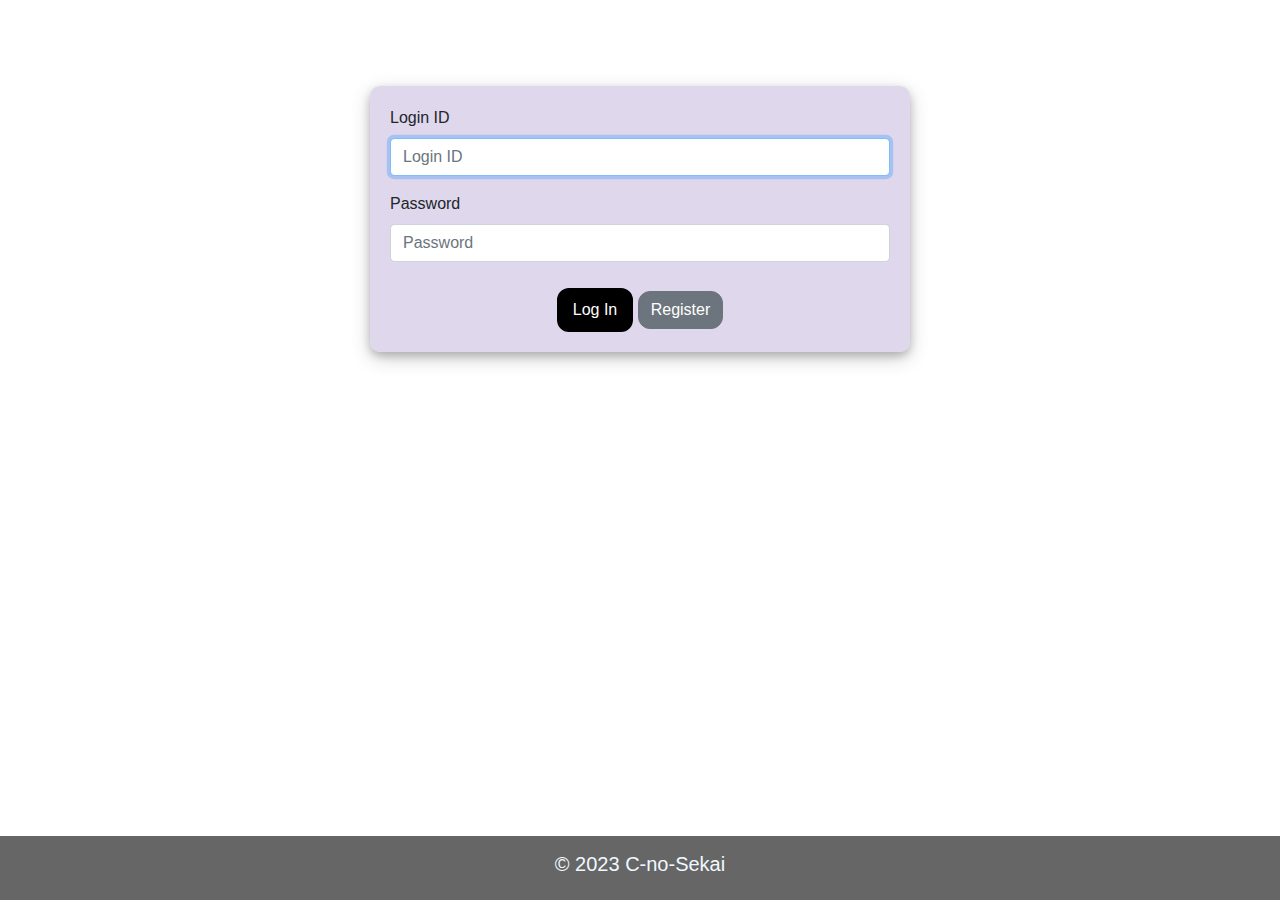
==== index.html @ 24776a82 "Front End Push" ====
<!DOCTYPE html>
<html>

<head>
    <title>NUSTians PENDING</title>
    <link rel="stylesheet" href="https://maxcdn.bootstrapcdn.com/bootstrap/4.0.0/css/bootstrap.min.css" />
    <link rel="stylesheet" href="css/index.css" />
    <link rel="stylesheet" href="css/main.css">
    <link rel="stylesheet" href="css/master.css">
    <meta name="viewport" content="width=device-width, initial-scale=1.0" />
</head>

<body>
    <div class="container">
        <div class="row">
            <div class="col-md-6 offset-md-3">
                <div class="card gridcard">
                    <div class="card-body">
                        <form id="login_form" onsubmit="return false">
                            <div class="form-group">
                                <label for="login">Login ID</label>
                                <input id="login" type="text" class="form-control" required="required"
                                    placeholder="Login ID" name="login" autofocus="autofocus" />
                            </div>
                            <div class="form-group">
                                <label for="password">Password</label>
                                <input id="password" type="password" class="form-control" required="required"
                                    placeholder="Password" name="password" />
                            </div>
                            <div id="incorrect_pass" class="text-danger" style="display: none">
                                Entered Username or Password is Incorrect
                            </div>
                            <div class="text-center">
                                <button class="btn effect01" type="submit" name="login" onclick="validate()">
                                    Log In
                                </button>
                                <button class="btn btn-secondary" type="submit" name="login" onclick="register()">
                                    Register
                                </button>
                            </div>
                        </form>
                    </div>
                </div>
            </div>
        </div>
    </div>
    <footer>
        <div class="footer p-3">
            <p class="justify-content-center h5 " style="color:aliceblue">© 2023 C-no-Sekai </p>
        </div>
    </footer>
</body>
<script src="js/index.js"></script>

</html>
---- css/index.css ----
/* body {
    
    background: url("https://coolwallpapers.me/picsup/5053405-rimuru-tempest.jpg") no-repeat center center fixed;
    background-size: cover;
}

.login_form {
    background-color: rgb(0, 0, 0, 0.6);
    text-align:center;
    margin: auto;
    margin-top:16%;
    margin-bottom:auto;
    width:50%;
    height:50%;
    border: black solid 1px;
    border-radius: 10px;
    padding:1%;
}

.login, .password, .remember_me {
    margin:0;
    padding:5px;
}

#login, #password {
    width: 30vw;
    font-size: large;
}

.remember_me {
    padding-top: 6px;
    padding-bottom:10px;
}
#checkbox {
    display:inline-block;
}

#remember_text {
    color:bisque;
    display:inline-block;
    font-size: large;
}


.submit_button {
    width: 25vw;
    background: rgb(0, 13, 120);
    border-radius: 12px;
    border: none;
    padding: 0;
    cursor: pointer;
    outline-offset: 4px;
}

.button_text {
    display: block;
    padding: 12px 42px;
    border-radius: 12px;
    font-size: 1.25rem;
    background: rgb(0, 13, 145);
    color: white;
    transform: translateY(-6px);
}
.submit_button:active .button_text {
    transform: translateY(-2px);
}


#incorrect_pass {
    display: none;
    color: red;
    font-size: large;
    padding-top: 0;
    margin-top: 0;
    margin-bottom: 10px;
} */



body {
    background: url("https://coolwallpapers.me/picsup/5053405-rimuru-tempest.jpg") no-repeat center center fixed;
    background-size: cover;
}
.card {
    margin-top: 16%;
    border-radius: 10px;
    border: none;
    box-shadow: 0 4px 8px 0 rgba(0, 0, 0, 0.2), 0 6px 20px 0 rgba(0, 0, 0, 0.19);
}
.btn {
    border-radius: 12px;
    margin-top: 10px;
}
.footer {
    position: absolute;
    bottom: 0;
    left: 0;
    background-color: rgba(0, 0, 0, 0.6);
    color: aliceblue;
    width: 100%;
    padding: 0;
    text-align: center;
}
---- css/main.css ----
.footer {
    position:absolute;
    bottom:0px;
    left:0px;
    background-color: rgb(0, 0, 0, 0.6);
    color:aliceblue;
    display:block;
    width: 100%;
    padding:0;
    margin:auto;
    text-align: center;
    /* border: solid black;
    border-radius: 10px; */
}
.welcome_message {
    background: rgb(125, 125, 125, 0.5);
    color: red;
    text-align: center;
    font-size: 5vh;
    width: max-content;
    border: solid black;
    border-radius: 10px;
    padding: 2px 50px 2px 50px;
    margin-left: auto;
    margin-right: auto;
}

.gridcard {
    background-color: rgba(210, 200, 230, 0.7);
}
---- css/master.css ----
.btn1 {
    letter-spacing: 0.1em;
    cursor: pointer;
    font-size: 12px;
    font-weight: 400;
    line-height: 45px;
    max-width: 160px;
    position: relative;
    text-decoration: none;
    text-transform: uppercase;
    width: 100%;
    padding: 0px 0px;

}

.btn1:hover {
    color: #0f000f;
}

.effect01 {
    color: #fff;
    border: 4px solid #000;
    box-shadow: 0px 0px 0px 1px #000 inset;
    background-color: #000;
    overflow: hidden;
    position: relative;
    transition: all 0.3s ease-in-out;
}

.effect01:hover {
    border: 4px solid #666;
    background-color: #FFF;
    box-shadow: 0px 0px 0px 4px #EEE inset;
    color:rgba(0, 0, 0, 0.65)
}

.effect01 span {
    transition: all 0.2s ease-out;
    z-index: 2;
}

.effect01:hover span {
    letter-spacing: 0.13em;
    color: #333;
}

.effect01:after {
    background: #FFF;
    border: 0px solid #000;
    content: "";
    height: 155px;
    left: -75px;
    opacity: .8;
    position: absolute;
    top: -50px;
    -webkit-transform: rotate(35deg);
    transform: rotate(35deg);
    width: 50px;
    transition: all 1s cubic-bezier(0.075, 0.82, 0.165, 1); /*easeOutCirc*/
    z-index: 1;
}

.effect01:hover:after {
    background: #FFF;
    border: 20px solid #000;
    opacity: 0;
    left: 120%;
    -webkit-transform: rotate(40deg);
    transform: rotate(40deg);
}


.button-6 {
    align-items: center;
    background-color: #FFFFFF;
    border: 1px solid rgba(0, 0, 0, 0.1);
    border-radius: .25rem;
    box-shadow: rgba(0, 0, 0, 0.02) 0 1px 3px 0;
    box-sizing: border-box;
    color: rgba(0, 0, 0, 0.85);
    cursor: pointer;
    display: inline-flex;
    font-family: system-ui, -apple-system, system-ui, "Helvetica Neue", Helvetica, Arial, sans-serif;
    font-size: 16px;
    font-weight: 600;
    justify-content: center;
    line-height: 1.25;
    margin: 0;
    min-height: 3rem;
    padding: calc(.875rem - 1px) calc(1.5rem - 1px);
    position: relative;
    text-decoration: none;
    transition: all 250ms;
    user-select: none;
    -webkit-user-select: none;
    touch-action: manipulation;
    vertical-align: baseline;
    width: auto;
}

.button-6:hover,
.button-6:focus {
    border-color: rgba(0, 0, 0, 0.15);
    box-shadow: rgba(0, 0, 0, 0.1) 0 4px 12px;
    color: rgba(0, 0, 0, 0.65);
}

.button-6:hover {
    transform: translateY(-1px);
}

.button-6:active {
    background-color: #F0F0F1;
    border-color: rgba(0, 0, 0, 0.15);
    box-shadow: rgba(0, 0, 0, 0.06) 0 2px 4px;
    color: rgba(0, 0, 0, 0.65);
    transform: translateY(0);
}
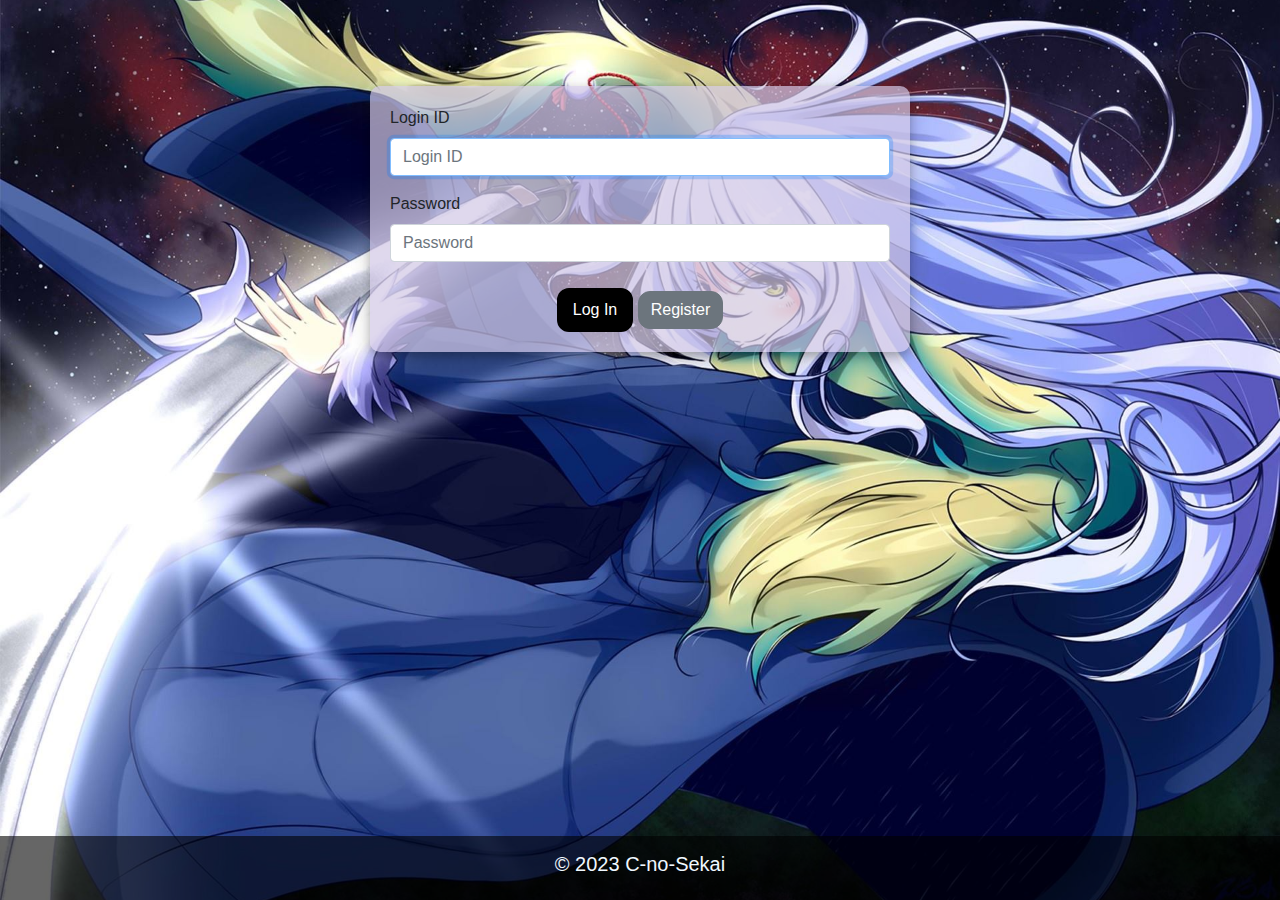
==== commit 80a8d267: "Version 1, website in now responsive, and the api's have been tested, the data flow is working as it" ====
--- a/index.html
+++ b/index.html
@@ -1,55 +1,85 @@
 <!DOCTYPE html>
 <html>
+  <head>
+    <title>NUSTians PENDING</title>
+    <link
+      rel="stylesheet"
+      href="https://maxcdn.bootstrapcdn.com/bootstrap/4.0.0/css/bootstrap.min.css"
+    />
+    <link rel="stylesheet" href="css/index.css" />
+    <link rel="stylesheet" href="css/main.css" />
+    <link rel="stylesheet" href="css/master.css" />
+    <meta name="viewport" content="width=device-width, initial-scale=1.0" />
+  </head>
 
-<head>
-    <title>NUSTians PENDING</title>
-    <link rel="stylesheet" href="https://maxcdn.bootstrapcdn.com/bootstrap/4.0.0/css/bootstrap.min.css" />
-    <link rel="stylesheet" href="css/index.css" />
-    <link rel="stylesheet" href="css/main.css">
-    <link rel="stylesheet" href="css/master.css">
-    <meta name="viewport" content="width=device-width, initial-scale=1.0" />
-</head>
-
-<body>
+  <body>
     <div class="container">
-        <div class="row">
-            <div class="col-md-6 offset-md-3">
-                <div class="card gridcard">
-                    <div class="card-body">
-                        <form id="login_form" onsubmit="return false">
-                            <div class="form-group">
-                                <label for="login">Login ID</label>
-                                <input id="login" type="text" class="form-control" required="required"
-                                    placeholder="Login ID" name="login" autofocus="autofocus" />
-                            </div>
-                            <div class="form-group">
-                                <label for="password">Password</label>
-                                <input id="password" type="password" class="form-control" required="required"
-                                    placeholder="Password" name="password" />
-                            </div>
-                            <div id="incorrect_pass" class="text-danger" style="display: none">
-                                Entered Username or Password is Incorrect
-                            </div>
-                            <div class="text-center">
-                                <button class="btn effect01" type="submit" name="login" onclick="validate()">
-                                    Log In
-                                </button>
-                                <button class="btn btn-secondary" type="submit" name="login" onclick="register()">
-                                    Register
-                                </button>
-                            </div>
-                        </form>
-                    </div>
+      <div class="row">
+        <div class="col-md-6 offset-md-3">
+          <div class="card gridcard">
+            <div class="card-body">
+              <form id="login_form" onsubmit="return false">
+                <div class="form-group">
+                  <label for="login">Login ID</label>
+                  <input
+                    id="login"
+                    type="text"
+                    class="form-control"
+                    required="required"
+                    placeholder="Login ID"
+                    name="login"
+                    autofocus="autofocus"
+                  />
                 </div>
+                <div class="form-group">
+                  <label for="password">Password</label>
+                  <input
+                    id="password"
+                    type="password"
+                    class="form-control"
+                    required="required"
+                    placeholder="Password"
+                    name="password"
+                  />
+                </div>
+                <div
+                  id="incorrect_pass"
+                  class="text-danger"
+                  style="display: none"
+                >
+                  Entered Username or Password is Incorrect
+                </div>
+                <div class="text-center">
+                  <button
+                    class="btn effect01"
+                    type="submit"
+                    name="login"
+                    onclick="validate()"
+                  >
+                    Log In
+                  </button>
+                  <button
+                    class="btn btn-secondary"
+                    type="submit"
+                    name="login"
+                    onclick="register()"
+                  >
+                    Register
+                  </button>
+                </div>
+              </form>
             </div>
+          </div>
         </div>
+      </div>
     </div>
     <footer>
-        <div class="footer p-3">
-            <p class="justify-content-center h5 " style="color:aliceblue">© 2023 C-no-Sekai </p>
-        </div>
+      <div class="footer p-3">
+        <p class="justify-content-center h5" style="color: aliceblue">
+          © 2023 C-no-Sekai
+        </p>
+      </div>
     </footer>
-</body>
-<script src="js/index.js"></script>
-
-</html>+  </body>
+  <script src="js/index.js"></script>
+</html>
--- a/css/index.css
+++ b/css/index.css
@@ -1,103 +1,94 @@
-/* body {
-    
-    background: url("https://coolwallpapers.me/picsup/5053405-rimuru-tempest.jpg") no-repeat center center fixed;
-    background-size: cover;
+body {
+  background: url("../images/Rimuru\ Tempest\ Login.jpg") no-repeat center
+    center fixed;
+  background-size: cover;
+}
+.card {
+  margin-top: 16%;
+  border-radius: 10px;
+  border: none;
+  box-shadow: 0 4px 8px 0 rgba(0, 0, 0, 0.2), 0 6px 20px 0 rgba(0, 0, 0, 0.19);
+}
+.btn {
+  border-radius: 12px;
+  margin-top: 10px;
+}
+.footer {
+  position: absolute;
+  bottom: 0;
+  left: 0;
+  background-color: rgba(0, 0, 0, 0.6);
+  color: aliceblue;
+  width: 100%;
+  padding: 0;
+  text-align: center;
+}
+.btn1 {
+  letter-spacing: 0.1em;
+  cursor: pointer;
+  font-size: 12px;
+  font-weight: 400;
+  line-height: 45px;
+  max-width: 160px;
+  position: relative;
+  text-decoration: none;
+  text-transform: uppercase;
+  width: 100%;
+  padding: 0px 0px;
 }
 
-.login_form {
-    background-color: rgb(0, 0, 0, 0.6);
-    text-align:center;
-    margin: auto;
-    margin-top:16%;
-    margin-bottom:auto;
-    width:50%;
-    height:50%;
-    border: black solid 1px;
-    border-radius: 10px;
-    padding:1%;
+.btn1:hover {
+  color: #0f000f;
 }
 
-.login, .password, .remember_me {
-    margin:0;
-    padding:5px;
+.effect01 {
+  color: #fff;
+  border: 4px solid #000;
+  box-shadow: 0px 0px 0px 1px #000 inset;
+  background-color: #000;
+  overflow: hidden;
+  position: relative;
+  transition: all 0.3s ease-in-out;
 }
 
-#login, #password {
-    width: 30vw;
-    font-size: large;
+.effect01:hover {
+  border: 4px solid #666;
+  background-color: #fff;
+  box-shadow: 0px 0px 0px 4px #eee inset;
+  color: rgba(0, 0, 0, 0.65);
 }
 
-.remember_me {
-    padding-top: 6px;
-    padding-bottom:10px;
-}
-#checkbox {
-    display:inline-block;
+.effect01 span {
+  transition: all 0.2s ease-out;
+  z-index: 2;
 }
 
-#remember_text {
-    color:bisque;
-    display:inline-block;
-    font-size: large;
+.effect01:hover span {
+  letter-spacing: 0.13em;
+  color: #333;
 }
 
-
-.submit_button {
-    width: 25vw;
-    background: rgb(0, 13, 120);
-    border-radius: 12px;
-    border: none;
-    padding: 0;
-    cursor: pointer;
-    outline-offset: 4px;
+.effect01:after {
+  background: #fff;
+  border: 0px solid #000;
+  content: "";
+  height: 155px;
+  left: -75px;
+  opacity: 0.8;
+  position: absolute;
+  top: -50px;
+  -webkit-transform: rotate(35deg);
+  transform: rotate(35deg);
+  width: 50px;
+  transition: all 1s cubic-bezier(0.075, 0.82, 0.165, 1); /*easeOutCirc*/
+  z-index: 1;
 }
 
-.button_text {
-    display: block;
-    padding: 12px 42px;
-    border-radius: 12px;
-    font-size: 1.25rem;
-    background: rgb(0, 13, 145);
-    color: white;
-    transform: translateY(-6px);
+.effect01:hover:after {
+  background: #fff;
+  border: 20px solid #000;
+  opacity: 0;
+  left: 120%;
+  -webkit-transform: rotate(40deg);
+  transform: rotate(40deg);
 }
-.submit_button:active .button_text {
-    transform: translateY(-2px);
-}
-
-
-#incorrect_pass {
-    display: none;
-    color: red;
-    font-size: large;
-    padding-top: 0;
-    margin-top: 0;
-    margin-bottom: 10px;
-} */
-
-
-
-body {
-    background: url("https://coolwallpapers.me/picsup/5053405-rimuru-tempest.jpg") no-repeat center center fixed;
-    background-size: cover;
-}
-.card {
-    margin-top: 16%;
-    border-radius: 10px;
-    border: none;
-    box-shadow: 0 4px 8px 0 rgba(0, 0, 0, 0.2), 0 6px 20px 0 rgba(0, 0, 0, 0.19);
-}
-.btn {
-    border-radius: 12px;
-    margin-top: 10px;
-}
-.footer {
-    position: absolute;
-    bottom: 0;
-    left: 0;
-    background-color: rgba(0, 0, 0, 0.6);
-    color: aliceblue;
-    width: 100%;
-    padding: 0;
-    text-align: center;
-}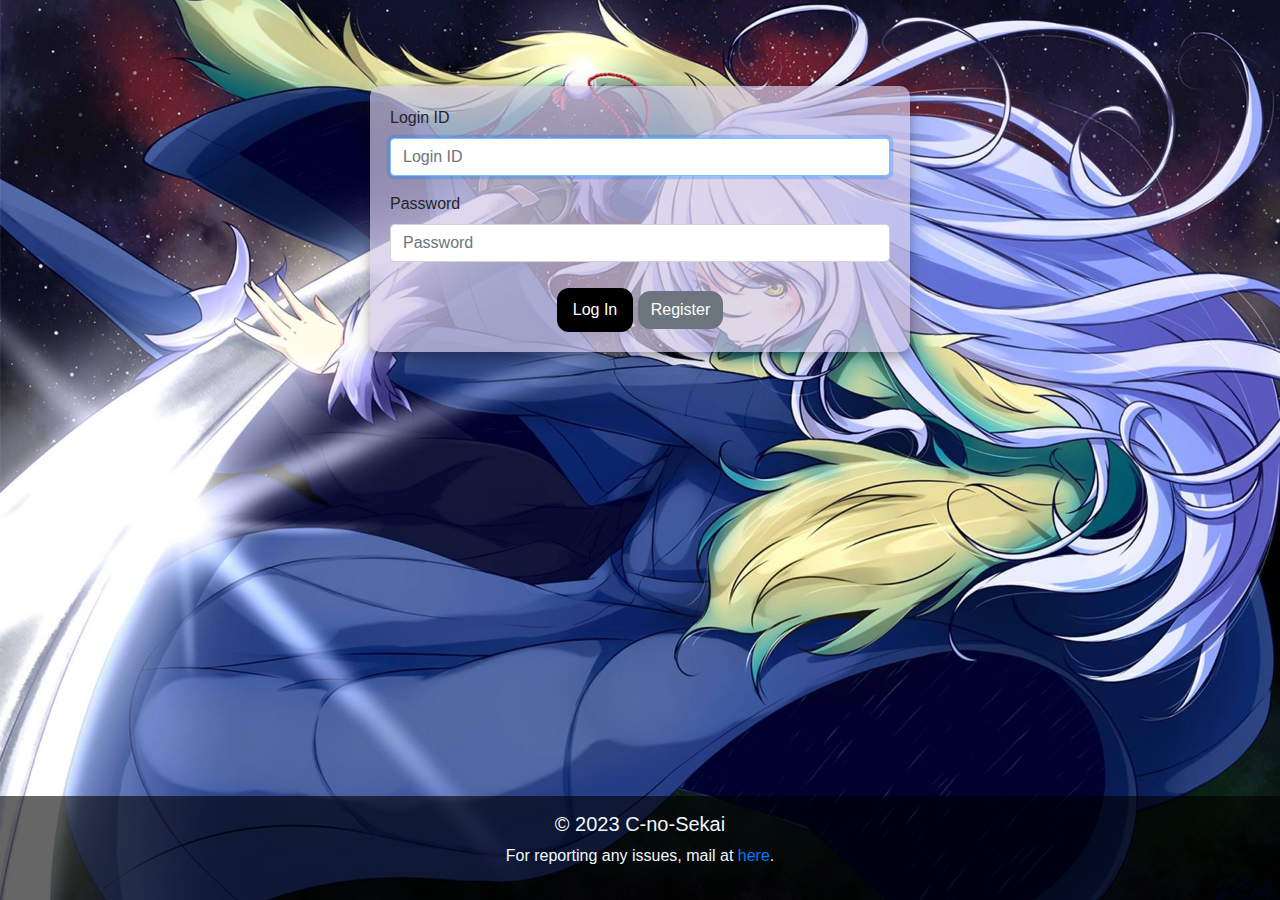
==== commit 0f5c0bac: "Footer bug fix" ====
--- a/index.html
+++ b/index.html
@@ -1,14 +1,13 @@
 <!DOCTYPE html>
 <html>
   <head>
-    <title>NUSTians PENDING</title>
+    <title>Login My Slaves</title>
     <link
       rel="stylesheet"
       href="https://maxcdn.bootstrapcdn.com/bootstrap/4.0.0/css/bootstrap.min.css"
     />
     <link rel="stylesheet" href="css/index.css" />
     <link rel="stylesheet" href="css/main.css" />
-    <link rel="stylesheet" href="css/master.css" />
     <meta name="viewport" content="width=device-width, initial-scale=1.0" />
   </head>
 
@@ -78,6 +77,10 @@
         <p class="justify-content-center h5" style="color: aliceblue">
           © 2023 C-no-Sekai
         </p>
+        <p class="justify-content-right">
+          For reporting any issues, mail at
+          <a href="mailto:yyaredaze65@gmail.com">here</a>.
+        </p>
       </div>
     </footer>
   </body>
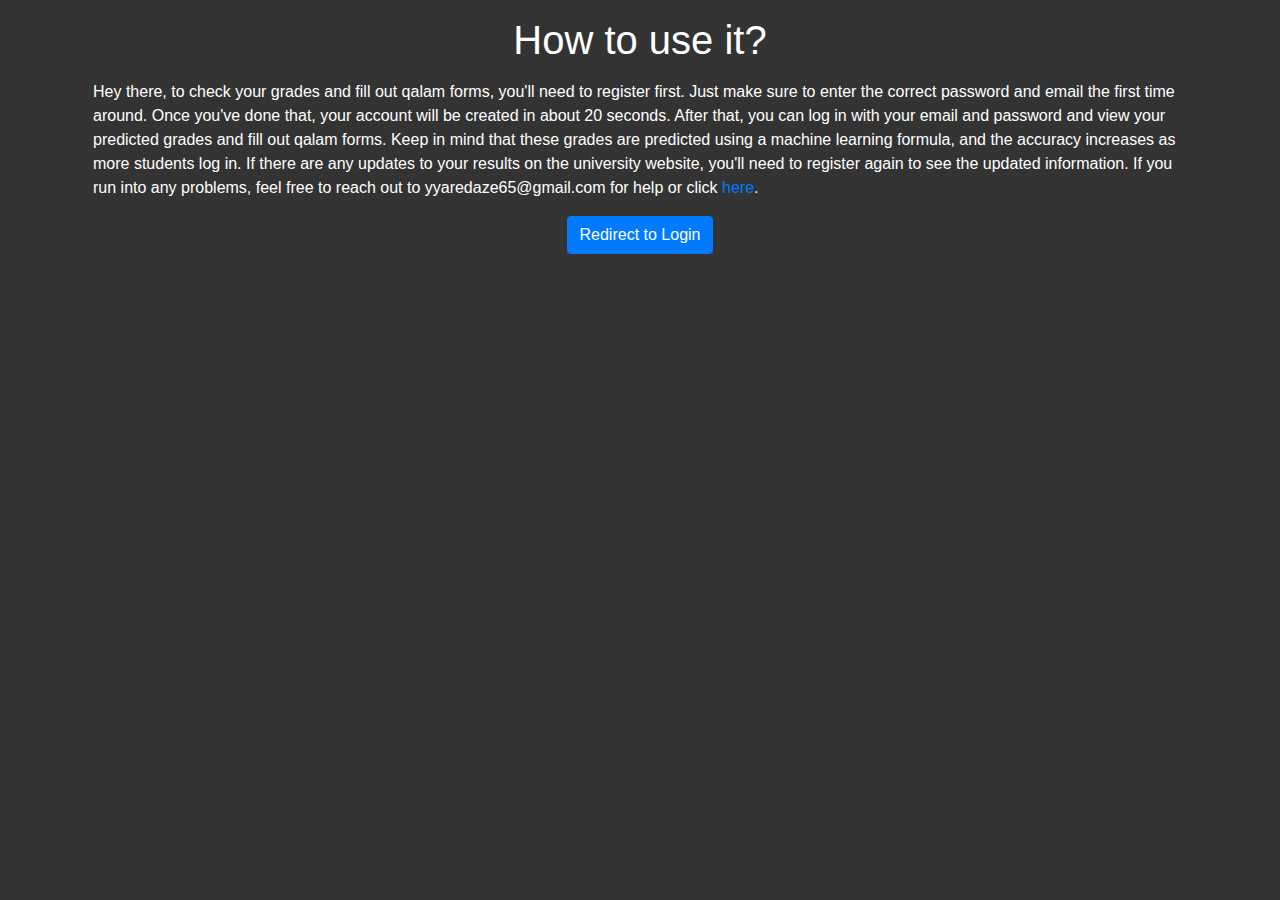
==== commit ef1f80dd: "tutorial page added" ====
--- a/index.html
+++ b/index.html
@@ -1,88 +1,43 @@
 <!DOCTYPE html>
 <html>
   <head>
-    <title>Login My Slaves</title>
+    <title>Tutorial</title>
     <link
       rel="stylesheet"
       href="https://maxcdn.bootstrapcdn.com/bootstrap/4.0.0/css/bootstrap.min.css"
+      integrity="sha384-Gn5384xqQ1aoWXA+058RXPxPg6fy4IWvTNh0E263XmFcJlSAwiGgFAW/dAiS6JXm"
+      crossorigin="anonymous"
     />
-    <link rel="stylesheet" href="css/index.css" />
-    <link rel="stylesheet" href="css/main.css" />
+    <link rel="stylesheet" type="text/css" href="tutorial.css" />
     <meta name="viewport" content="width=device-width, initial-scale=1.0" />
+    <style>
+      body {
+        background-color: #333;
+        color: #fff;
+      }
+    </style>
   </head>
-
   <body>
     <div class="container">
-      <div class="row">
-        <div class="col-md-6 offset-md-3">
-          <div class="card gridcard">
-            <div class="card-body">
-              <form id="login_form" onsubmit="return false">
-                <div class="form-group">
-                  <label for="login">Login ID</label>
-                  <input
-                    id="login"
-                    type="text"
-                    class="form-control"
-                    required="required"
-                    placeholder="Login ID"
-                    name="login"
-                    autofocus="autofocus"
-                  />
-                </div>
-                <div class="form-group">
-                  <label for="password">Password</label>
-                  <input
-                    id="password"
-                    type="password"
-                    class="form-control"
-                    required="required"
-                    placeholder="Password"
-                    name="password"
-                  />
-                </div>
-                <div
-                  id="incorrect_pass"
-                  class="text-danger"
-                  style="display: none"
-                >
-                  Entered Username or Password is Incorrect
-                </div>
-                <div class="text-center">
-                  <button
-                    class="btn effect01"
-                    type="submit"
-                    name="login"
-                    onclick="validate()"
-                  >
-                    Log In
-                  </button>
-                  <button
-                    class="btn btn-secondary"
-                    type="submit"
-                    name="login"
-                    onclick="register()"
-                  >
-                    Register
-                  </button>
-                </div>
-              </form>
-            </div>
-          </div>
-        </div>
-      </div>
+      <h1 class="text-center my-3">How to use it?</h1>
+      <p class="mx-2 my-3">
+        Hey there, to check your grades and fill out qalam forms, you'll need to
+        register first. Just make sure to enter the correct password and email
+        the first time around. Once you've done that, your account will be
+        created in about 20 seconds. After that, you can log in with your email
+        and password and view your predicted grades and fill out qalam forms.
+        Keep in mind that these grades are predicted using a machine learning
+        formula, and the accuracy increases as more students log in. If there
+        are any updates to your results on the university website, you'll need
+        to register again to see the updated information. If you run into any
+        problems, feel free to reach out to yyaredaze65@gmail.com for help or
+        click <a href="mailto:yyaredaze65@gmail.com">here</a>.
+      </p>
     </div>
-    <footer>
-      <div class="footer p-3">
-        <p class="justify-content-center h5" style="color: aliceblue">
-          © 2023 C-no-Sekai
-        </p>
-        <p class="justify-content-right">
-          For reporting any issues, mail at
-          <a href="mailto:yyaredaze65@gmail.com">here</a>.
-        </p>
-      </div>
-    </footer>
+    <div class="text-center">
+      <a href="http://www.example.com" class="btn btn-primary"
+        >Redirect to Login</a
+      >
+    </div>
   </body>
-  <script src="js/index.js"></script>
 </html>
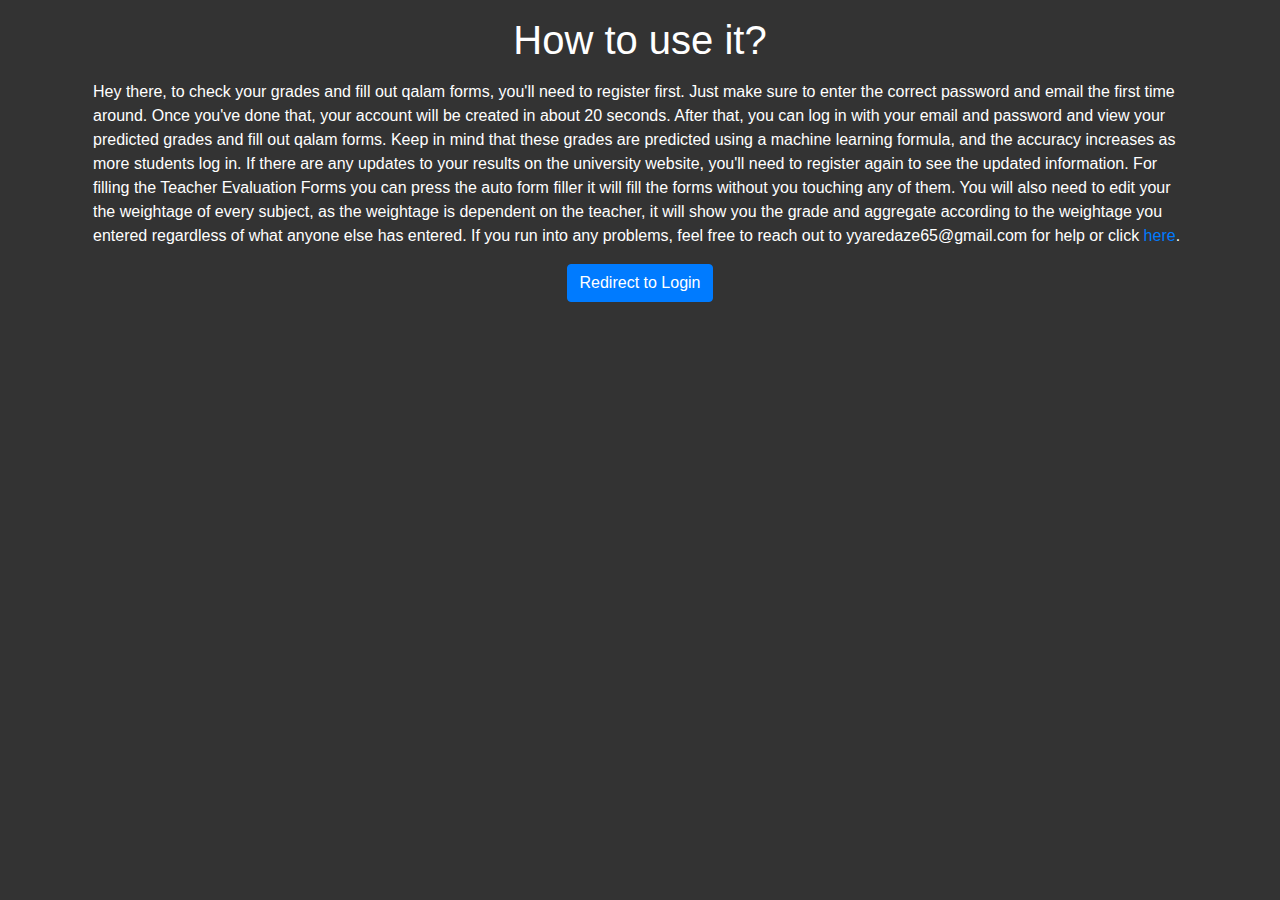
==== commit 12e5212a: "Update index.html" ====
--- a/index.html
+++ b/index.html
@@ -8,7 +8,6 @@
       integrity="sha384-Gn5384xqQ1aoWXA+058RXPxPg6fy4IWvTNh0E263XmFcJlSAwiGgFAW/dAiS6JXm"
       crossorigin="anonymous"
     />
-    <link rel="stylesheet" type="text/css" href="tutorial.css" />
     <meta name="viewport" content="width=device-width, initial-scale=1.0" />
     <style>
       body {
@@ -29,15 +28,26 @@
         Keep in mind that these grades are predicted using a machine learning
         formula, and the accuracy increases as more students log in. If there
         are any updates to your results on the university website, you'll need
-        to register again to see the updated information. If you run into any
-        problems, feel free to reach out to yyaredaze65@gmail.com for help or
-        click <a href="mailto:yyaredaze65@gmail.com">here</a>.
+        to register again to see the updated information. For filling the
+        Teacher Evaluation Forms you can press the auto form filler it will fill
+        the forms without you touching any of them. You will also need to edit
+        your the weightage of every subject, as the weightage is dependent on
+        the teacher, it will show you the grade and aggregate according to the
+        weightage you entered regardless of what anyone else has entered. If you
+        run into any problems, feel free to reach out to yyaredaze65@gmail.com
+        for help or click
+        <a href="mailto:yyaredaze65@gmail.com">here</a>.
       </p>
     </div>
     <div class="text-center">
-      <a href="http://www.example.com" class="btn btn-primary"
-        >Redirect to Login</a
-      >
+      <button class="btn btn-primary" onclick="login()">
+        Redirect to Login
+      </button>
     </div>
   </body>
+  <script>
+    let login = () => {
+      window.location.href = "login.html";
+    };
+  </script>
 </html>
